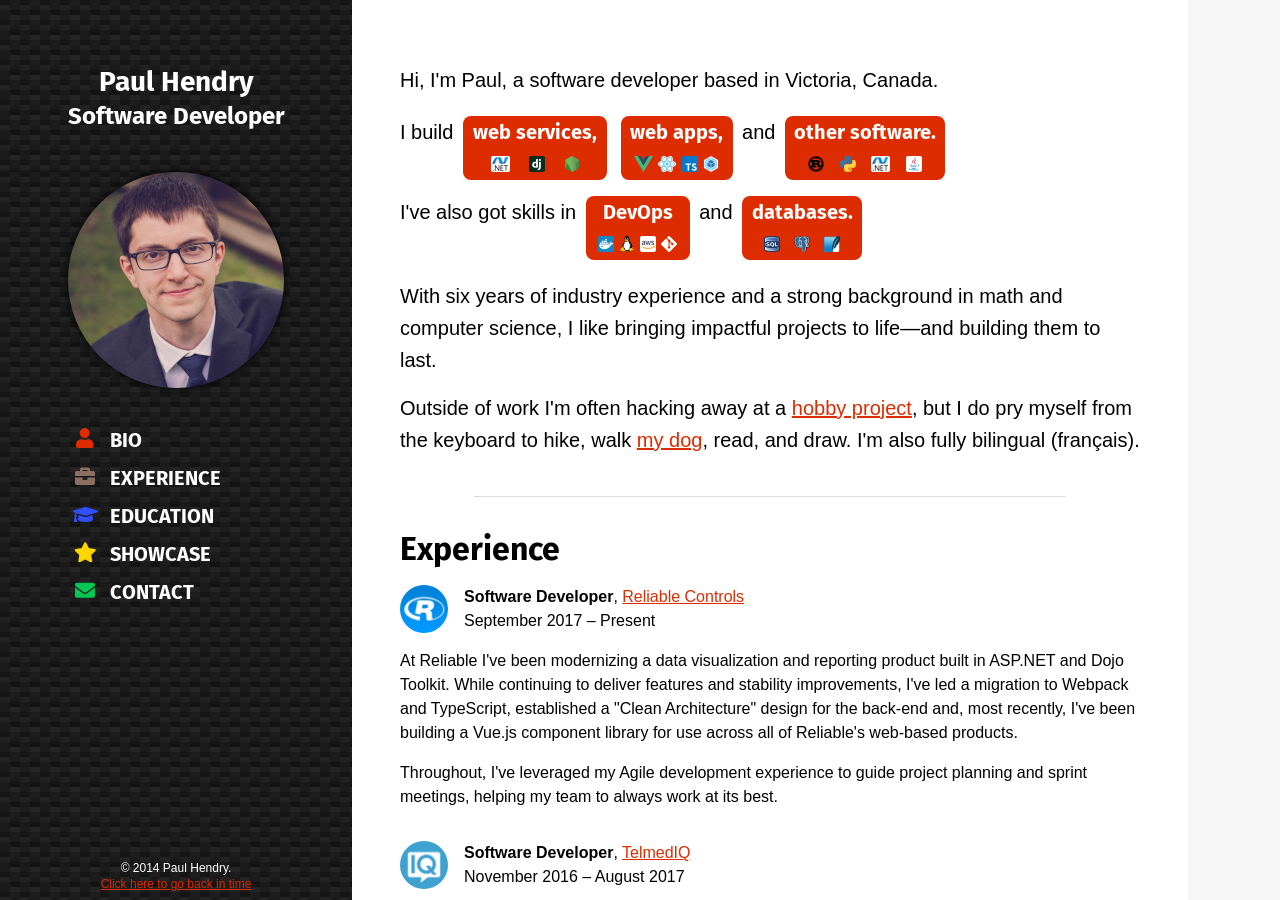
==== index.html @ d0c712b8 "Update surprise message" ====
<!DOCTYPE html>
<html lang="en">
  <head>
    <meta charset="UTF-8">
    <meta name="viewport" content="width=device-width, initial-scale=1">
    <title>Paul Hendry, Software Developer</title>
    <meta name="author" content="Paul Hendry &lt;&#112;&#097;&#117;&#108;&#064;&#112;&#115;&#104;&#101;&#110;&#100;&#114;&#121;&#046;&#099;&#111;&#109;&gt;">
    <meta name="description" content="CV and portfolio for Paul Hendry, Victoria-based software developer">
    <meta name="keywords" content="hendry,portfolio,software,programming">
    <link rel="stylesheet" href="css/style.css">
    <link rel="stylesheet" href="css/retro.css">
    <script>
      function goRetro() {
        document.body.className = "retro";
      }
    </script>
  </head>
  <body class="cv">
    <header class="title">
      <h1 class="title__heading">Paul Hendry</h1>
    </header>
    <aside class="sidebar">
      <img class="sidebar__photo" alt="Headshot photo" src="img/portrait.jpg"/>
      <nav class="sidebar__nav nav">
        <ul>
          <li class="nav__item nav__item_about">
            <a href="#about">Bio</a>
          </li>
          <li class="nav__item nav__item_experience">
            <a href="#experience">Experience</a>
          </li>
          <li class="nav__item nav__item_education">
            <a href="#education">Education</a>
          </li>
          <li class="nav__item nav__item_showcase">
            <a href="#showcase">Showcase</a>
          </li>
          <li class="nav__item nav__item_contact">
            <a href="#contact">Contact</a>
          </li>
        </ul>
      </nav>
    </aside>
    <main class="main">
      <section id="about" class="main__section section_about">
        <p>
          Hi, I'm Paul, a software developer based in Victoria, Canada.
        </p>
        <div class="about__skill-line">
          <span>I build</span>
          <span class="about__skill about__skill_webservices">
            <div>web services,</div>
            <img alt="ASP.NET logo" src="[data-uri]">
            <img alt="Django logo" src="[data-uri]">
            <img alt="Node.js logo" src="[data-uri]">
          </span>
          <span class="about__skill about__skill_webapps">
            <div>web apps,</div>
            <img alt="Vue.js logo" src="[data-uri]">
            <img alt="React.js logo" src="[data-uri]">
            <img alt="TypeScript logo" src="[data-uri]">
            <img alt="Webpack logo" src="[data-uri]">
          </span> and
          <span class="about__skill about__skill_software">
            <div>other software.</div>
            <img alt="Rust logo" src="[data-uri]">
            <img alt="Python logo" src="[data-uri]">
            <img alt="ASP.NET logo" src="[data-uri]">
            <img alt="Java logo" src="[data-uri]">
          </span>
        </div>
        <div class="about-skill-line">
          <span>I've also got skills in</span>
          <span class="about__skill about__skill_devops">
            <div>DevOps</div>
            <img alt="Docker logo" src="[data-uri]">
            <img alt="Tux logo" src="[data-uri]">
            <img alt="AWS logo" src="[data-uri]">
            <img alt="Git logo" src="[data-uri]">
          </span>
          and
          <span class="about__skill about__skill_databases">
            <div>databases.</div>
            <img alt="SQL logo" src="[data-uri]">
            <img alt="Postgres logo" src="[data-uri]">
            <img alt="SQLite logo" src="[data-uri]">
          </span>
        </div>
        <p>
          With six years of industry experience and a strong background in math and computer science, I like bringing impactful projects to life—and building them to last.
        </p>
        <p>
          Outside of work I'm often hacking away at a <a href="#showcase">hobby project</a>, but I do pry myself from the keyboard to hike, walk <a href="img/arlo.jpg">my dog</a>, read, and draw. I'm also fully bilingual (français).
        </p>
      </section>
      <section id="experience" class="main__section">
        <h2>
          Experience
        </h2>
        <ul>
          <li class="employment-item employment-item_reliable">
            <div class="employment-item__title">
              <strong>Software Developer</strong>,
              <a href="https://www.reliablecontrols.com">Reliable Controls</a>
            </div>
            <div class="employment-item__period">September 2017 – Present</div>
            <div class="employment-item__details">
              <p>
                At Reliable I've been modernizing a data visualization and reporting product built
                in ASP.NET and Dojo Toolkit. While continuing to deliver features and stability improvements, I've
                led a migration to Webpack and TypeScript, established a "Clean Architecture" design for the back-end
                and, most recently, I've been building a Vue.js component library for use across all of Reliable's
                web-based products.
              </p>
              <p>
                Throughout, I've leveraged my Agile development experience to guide project planning and sprint
                meetings, helping my team to always work at its best.
              </p>
            </div>
          </li>
          <li class="employment-item employment-item_telmediq">
            <div class="employment-item__title">
              <strong>Software Developer</strong>,
              <a href="https://www.telmediq.com">TelmedIQ</a>
            </div>
            <div class="employment-item__period">November 2016 – August 2017</div>
            <div class="employment-item__details">
              <p>
                I tackled the challenges of building a stable foundation out of the company's fast-moving
                startup roots. In addition to Django and Angular development on the core product, I organized sprint
                retrospectives and helped coach the team on Agile processes, which provided concrete data we were able
                to use to improve.
              </p>
            </div>
          </li>
          <li class="employment-item employment-item_tesera">
            <div class="employment-item__title">
              <strong>Systems Developer</strong>,
              <a href="http://www.tesera.com">Tesera Systems</a>
            </div>
            <div class="employment-item__period">April 2016 – October 2016</div>
            <div class="employment-item__details">
              <p>
                I built skills in front-end web development with React and Redux, and in back-end development
                with Node. As part of a very small distributed team, I also tackled AWS DevOps, UI/UX design, and
                product management as needed. I pushed hard to introduce code reviews and unit test coverage to the
                team's lightweight processes, reducing the rate of defects. The highly-dynamic remote workplace and
                unfamiliar tech stack challenged me to be adaptable and independent, and to focus on strong
                communication.
              </p>
            </div>
          </li>
          <li class="employment-item employment-item_magnet">
            <div class="employment-item__title">
              <strong>Software Developer</strong>,
              <a href="http://www.magnetforensics.com">Magnet Forensics</a>
            </div>
            <div class="employment-item__period">May 2013 – March 2016</div>
            <div class="employment-item__details">
              <p>
                Over my first two years at Magnet, I focused on developing their Internet Evidence Finder software in
                C#, which on top of application development involved UI design, software architecture design, low-level
                filesystem and database knowledge, and very thorough quality assurance. I spearheaded several large
                features and architectural improvements.
              </p>
              <p>
                Later on, I transitioned to a newly-formed "Internal Tools Developer" role, where I
                worked independently on redesigning the core product's licensing system, in addition to collaborating
                with a small team to build test automation tooling.
              </p>
            </div>
          </li>
        </ul>
      </section>
      <section id="education" class="main__section">
        <h2>
          Education
        </h2>
        <ul>
          <li class="employment-item employment-item_uwaterloo">
            <div class="employment-item__title">
              <strong>Bachelor of Mathematics</strong>, Joint Honours Computer
              Science / Combinatorics &amp; Optimization,
              <a href="http://www.uwaterloo.ca">University of Waterloo</a>
            </div>
            <div class="employment-item__period">2009 – 2013</div>
            <div class="employment-item__details">
              <p>
                My studies were focused on computer science, cryptography, pure mathematics, and psychology. I also did
                two four-month research assistantships (one part-time and one full-time) where I implemented
                <a href="http://sec.cs.ucl.ac.uk/ace_csr/seminars_calendar/seminar_details/?tx_ttnews%5Btt_news%5D=1388&cHash=98e7fee2c6df46673401a1b60d5e843a" target="_blank">
                privacy-preserving messaging software</a> and participated in the
                <a href="https://crysp.uwaterloo.ca/" target="_blank">CRYSP</a> research group.
              </p>
            </div>
          </li>
        </ul>
      </section>
      <section id="showcase" class="main__section section_showcase">
        <h2>
          Showcase
        </h2>
        <p>
          I love having a side project on the go; sometimes it's for learning,
          sometimes it's for a challenge, and sometimes it's just for
          expression. Here's what I've been up to:
        </p>
        <ul class="showcase__projects">
          <li class="project">
            <img class="project__thumbnail" src="img/projects/medicalunitconverter.png"/>
            <h3 class="project__title">
              Medical Unit Converter
            </h3>
            <div class="project__description">
              A web+mobile tool for doctors, nurses, and students to convert
              lab results and common medical units. Built with PhoneGap,
              Vue.js and Framework7.
            </div>
            <ul class="project__links">
              <li>
                <a href="https://play.google.com/store/apps/details?id=com.indeliblesoftware.muc" target="_blank">
                  Android App
                </a>
              </li>
            </ul>
          </li>
          <li class="project">
            <img class="project__thumbnail" src="img/projects/tools.png"/>
            <h3 class="project__title">
              ijj.li Tools
            </h3>
            <div class="project__description">
              An assortment of handy utilities. Built with Nuxt.js and Vuetify.
            </div>
            <ul class="project__links">
              <li>
                <a href="https://tools.ijj.li" target="_blank">
                  View
                </a>
              </li>
              <li>
                <a href="https://github.com/pshendry/tools.ijj.li" target="_blank">
                  GitHub
                </a>
              </li>
            </ul>
          </li>
          <li class="project">
            <img class="project__thumbnail" src="img/projects/cv.png"/>
            <h3 class="project__title">
              cv.ijj.li
            </h3>
            <div class="project__description">
              This CV is hand-crafted artisanal HTML/CSS, 99.9% JavaScript-free and made with
              careful consideration of responsiveness and scaling.
            </div>
            <ul class="project__links">
              <li>
                <a href="https://github.com/pshendry/cv.ijj.li" target="_blank">
                  GitHub
                </a>
              </li>
            </ul>
          </li>
          <li class="project">
            <img class="project__thumbnail" src="img/projects/peasants_vs_sires.png"/>
            <h3 class="project__title">
              Peasants vs Sires
            </h3>
            <div class="project__description">
              A simple two-player tug-of-war game written in JavaScript.
            </div>
            <ul class="project__links">
              <li>
                <a href="http://pshendry.github.io/peasants-vs-sires/" target="_blank">
                  Play
                </a>
              </li>
              <li>
                <a href="http://github.com/pshendry/peasants-vs-sires" target="_blank">
                  GitHub
                </a>
              </li>
            </ul>
          </li>
          <li class="project">
            <img class="project__thumbnail" src="img/projects/dev_quest.png"/>
            <h3 class="project__title">
              DevQuest
            </h3>
            <div class="project__description">
              Artwork and coding for a hackathon game at Magnet Forensics in January 2015.
            </div>
            <ul class="project__links">
              <li>
                <a href="http://pshendry.github.io/DevQuest/" target="_blank">
                  Play
                </a>
              </li>
              <li>
                <a href="http://github.com/pshendry/DevQuest" target="_blank">
                  GitHub
                </a>
              </li>
            </ul>
          </li>
          <li class="project">
            <img class="project__thumbnail" src="img/projects/nurep.png"/>
            <h3 class="project__title">
              nurep
            </h3>
            <div class="project__description">
              A basic replay viewer for planets.nu games.
            </div>
            <ul class="project__links">
              <li>
                <a href="http://github.com/pshendry/nurep" target="_blank">
                  GitHub
                </a>
              </li>
            </ul>
          </li>
        </ul>
      </section>
      <section id="contact" class="main__section">
        <h2>
          Contact
        </h2>
        <p>
          Let's get in touch! I'm available by email
          (<a href="mailto:&#112;&#097;&#117;&#108;&#064;&#112;&#115;&#104;&#101;&#110;&#100;&#114;&#121;&#046;&#099;&#111;&#109;">&#112;&#097;&#117;&#108;&#064;&#112;&#115;&#104;&#101;&#110;&#100;&#114;&#121;&#046;&#099;&#111;&#109;</a>) and
            <a href="https://www.linkedin.com/in/pshendry" target="_blank">LinkedIn</a>.
        </p>
      </section>
    </main>
    <footer class="footer">
      © 2014 Paul Hendry.
      <a class="footer__surprise" href="#" onclick="goRetro()">
        Click here to go back in time
      </a>
    </footer>
  </body>
</html>
---- css/style.css ----
/**
 * Guidelines to adhere to in this CSS:
 *   * Use rems for all length units
 *   * Align elements on an 8pt grid (https://spec.fm/specifics/8-pt-grid)
 *   * Use BEM convention for classes/selectors (http://getbem.com/introduction/)
 */

/* Reset */
html, body, div, span, applet, object, iframe,
h1, h2, h3, h4, h5, h6, p, blockquote, pre,
a, abbr, acronym, address, big, cite, code,
del, dfn, em, img, ins, kbd, q, s, samp,
small, strike, strong, sub, sup, tt, var,
b, u, i, center,
dl, dt, dd, ol, ul, li,
fieldset, form, label, legend,
table, caption, tbody, tfoot, thead, tr, th, td,
article, aside, canvas, details, embed,
figure, figcaption, footer, header, hgroup,
menu, nav, output, ruby, section, summary,
time, mark, audio, video {
  margin: 0;
  padding: 0;
  border: 0;
  font-size: 100%;
  font: inherit;
  vertical-align: baseline;
}
article, aside, details, figcaption, figure,
footer, header, hgroup, menu, nav, section {
  display: block;
}
body {
  line-height: 1;
}
ol, ul {
  list-style: none;
}
blockquote, q {
  quotes: none;
}
blockquote:before, blockquote:after,
q:before, q:after {
  content: '';
  content: none;
}
table {
  border-collapse: collapse;
  border-spacing: 0;
}
html {
  box-sizing: border-box;
}
*, *:before, *:after {
  box-sizing: inherit;
}

/* Fonts and icons */
@font-face {
  font-family: "Fira Sans";
  font-style: normal;
  font-weight: 700;
  src: local("Fira Sans Bold"), local("FiraSans-Bold"), url("../fonts/FiraSansBold.woff2") format("woff2");
  unicode-range: U+0000-00FF, U+0131, U+0152-0153, U+02BB-02BC, U+02C6, U+02DA, U+02DC, U+2000-206F, U+2074, U+20AC, U+2122, U+2191, U+2193, U+2212, U+2215, U+FEFF, U+FFFD;
}
@font-face {
  font-family: "Icons";
  src: url('../fonts/Icons.woff2?bow09o') format("woff2");
  font-weight: normal;
  font-style: normal;
}

/* Define new default styles for elements */
body {
  height: 100vh;
  font-size: 1rem;
  line-height: 1.5rem;
}
em {
  font-style: italic;
}
p {
  margin: 1rem 0;
}
strong {
  font-weight: bold;
}
.cv {
  font-family: Helvetica, Arial, sans-serif;
}
.cv a {
  color: #dd2c00;
}
.cv h1,
.cv h2,
.cv h3 {
  font-family: "Fira Sans", sans-serif;
  margin: 2rem 0 1.5rem 0;
}
.cv h2 {
  font-size: 2rem;
}

html {
  height: 100%;
}
body {
  min-height: 100%;
}
/* Page layout */
.cv {
  min-width: 22rem;
  display: grid;
  grid: "title nav" 4rem
        "main main" 1fr
        "footer footer" auto
        / max-content minmax(0, 1fr);
  background-color: #f6f6f6;
}
.cv .title {
  grid-area: title;
}
.cv .sidebar__nav {
  grid-area: nav;
}
.cv .main {
  grid-area: main;
}
.cv .footer {
  grid-area: footer;
}
@media screen and (min-width: 54rem) {
  .cv {
    grid: "title main" auto
          "nav main" 1fr
          "footer main" auto
          / 18rem 1fr;
  }
}
@media screen and (min-width: 74rem) {
  .cv {
    grid-template-columns: 22rem 1fr;
  }
}

/* Sidebar */
.cv .title,
.cv .sidebar,
.cv .footer {
  color: #fff;
  /* background-color: #455a64; */
  /* Pattern by Atle Mo and Sébastien Grosjean
   * https://leaverou.github.io/css3patterns/#carbon */
  background: linear-gradient(27deg, #151515 5px, transparent 5px) 0 5px,
              linear-gradient(207deg, #151515 5px, transparent 5px) 10px 0px,
              linear-gradient(27deg, #222 5px, transparent 5px) 0px 10px,
              linear-gradient(207deg, #222 5px, transparent 5px) 10px 5px,
              linear-gradient(90deg, #1b1b1b 10px, transparent 10px),
              linear-gradient(#1d1d1d 25%, #1a1a1a 25%, #1a1a1a 50%, transparent 50%, transparent 75%, #242424 75%, #242424);
              background-color: #131313;
              background-size: 20px 20px;
}
.cv .title,
.cv .sidebar {
  font-family: "Fira Sans", sans-serif;
}
.cv .title .title__heading {
  margin: 0 0 0 4rem;
  padding: .75rem .5rem;
  font-size: 1.25rem;
  line-height: 1.5rem;
  text-align: center;
}
.cv .title .title__heading::after {
  display: block;
  content: "Software Developer";
  font-size: .75rem;
  line-height: 1rem;
}
.cv .sidebar {
  width: 100%;
}
.cv .sidebar .sidebar__photo {
  position: absolute;
  top: .5rem;
  left: .5rem;
  display: block;
  width: 3rem;
  height: 3rem;
  object-fit: cover;
  object-position: 25% center;
  border-radius: 50%;
}
.cv .sidebar .sidebar__nav,
.cv .sidebar .sidebar__nav ul {
  height: 100%;
}
.cv .sidebar__nav .nav__item a {
  color: #fff;
}
.cv .sidebar__nav .nav__item a:hover {
  background-color: rgba(255, 255, 255, .25);
}
.cv .nav ul {
  display: flex;
  align-items: center;
}
.cv .nav .nav__item {
  width: 20%;
}
.cv .nav .nav__item a {
  display: block;
  height: 100%;
  padding-left: calc(50% - .5rem);
  line-height: 4rem;
  text-align: center;
  text-decoration: none;
  text-transform: uppercase;
  transition: background-color .1s;
  color: transparent;
}
.cv .nav .nav__item a::before {
  font-family: "Icons";
  text-align: center;
}
.cv .nav .nav__item_about a::before {
  content: "\e904";
  color: #dd2c00;
}
.cv .nav .nav__item_education a::before {
  content: "\e902";
  color: #304ffe;
}
.cv .nav .nav__item_experience a::before {
  content: "\e900";
  color: #8d6e63;
}
.cv .nav .nav__item_showcase a::before {
  content: "\e903";
  color: #ffd600;
}
.cv .nav .nav__item_contact a::before {
  content: "\e901";
  color: #00c853;
}
.cv .footer {
  font-size: .75rem;
  line-height: 1rem;
  text-align: center;
  padding: .5rem 0;
}
@media screen and (min-width: 40rem) {
  .cv .nav .nav__item {
    width: 22%;
  }
  .cv .nav .nav__item_about {
    width: 12%;
  }
  .cv .nav .nav__item a {
    color: #fff;
    line-height: 1.5rem;
    padding-left: 0;
  }
  .cv .nav .nav__item a::before {
    display: block;
  }
}
@media screen and (min-width: 54rem) {
  .cv .title .title__heading {
    margin: 0;
    padding: 4rem 0 2.5rem;
    font-size: 1.75rem;
    line-height: 2.25rem;
  }
  .cv .title .title__heading::after {
    font-size: 1.5rem;
    line-height: 2rem;
  }
  .cv .sidebar {
    padding: 0 2.25rem;
  }
  .cv .sidebar .sidebar__photo {
    position: static;
    margin: auto;
    width: 13.5rem;
    height: 13.5rem;
    box-shadow: 0 0 .5rem #000;
  }
  .cv .sidebar .sidebar__nav {
    padding: 2rem 0 .5rem 0;
  }
  .cv .sidebar .sidebar__nav,
  .cv .sidebar .sidebar__nav ul {
    height: unset;
  }
  .cv .nav ul {
    flex-direction: column;
  }
  .cv .nav .nav__item {
    width: 100%;
    max-width: 13.5rem;
  }
  .cv .nav .nav__item a {
    font-size: 1.25rem;
    line-height: 2.25rem;
    text-align: left;
  }
  .cv .nav .nav__item a::before {
    display: inline-block;
    font-family: "Icons";
    width: 2.625rem;
    text-align: center;
    padding-right: .5rem;
  }
  .cv .footer .footer__surprise {
    display: block;
  }
}

/* Main content */
.cv .main {
  overflow-y: auto;
}
.cv .main .main__section {
  max-width: calc(52rem + 4px);
  padding: 1.5rem 3rem 0 3rem;
  background-color: #fff;
}
.cv .main .main__section::after {
  content: "";
  display: block;
  width: 80%;
  margin: auto;
  padding-top: 1.5rem;
  border-bottom: 1px solid #ddd;
}
.cv .main .main__section:first-child {
  padding-top: 3rem;
}
.cv .main .main__section > h2 {
  margin-top: 1rem;
}

/* About section */
.cv .section_about {
  font-size: 1.25rem;
  line-height: 2rem;
}
.cv .section_about .about__skill-line {
  margin: 0.5rem 0;
}
.cv .section_about .about__skill {
  display: inline-flex;
  position: relative;
  flex-wrap: wrap;
  justify-content: space-between; /* Fallback for Edge */
  justify-content: space-evenly;
  color: #fff;
  background-color: #dd2c00;
  border-radius: .5rem;
  margin: .25rem;
  padding: 0 .5rem .5rem .5rem;
  font-family: "Fira Sans", sans-serif;
}
.cv .section_about .about__skill * {
  transition: opacity .2s ease;
}
.cv .section_about .about__skill:hover * {
  opacity: 0;
}
.cv .section_about .about__skill::after {
  position: absolute;
  content: "";
  padding: .5rem;
  font-size: 1rem;
  line-height: 1.25rem;
  text-align: center;
  top: 50%;
  transform: translateY(-50%);
  opacity: 0;
  transition: opacity .2s ease;
}
.cv .section_about .about__skill:hover::after {
  opacity: 1;
}
.cv .section_about .about__skill > div {
  flex: 0 0 100%;
  font-size: 1.25rem;
  margin-bottom: .5rem;
  text-align: center;
}
.cv .section_about .about__skill > img {
  flex: none;
  background-repeat: no-repeat;
  background-size: contain;
  height: 1rem;
}
.cv .section_about .about__skill_webservices {
  width: 9rem;
}
.cv .section_about .about__skill_webservices:hover::after {
  content: ".NET, Django, Node.js";
}
.cv .section_about .about__skill_webapps {
  width: 7rem;
}
.cv .section_about .about__skill_webapps:hover::after {
  content: "Vue, React, TypeScript, Webpack";
}
.cv .section_about .about__skill_software {
  width: 10rem;
}
.cv .section_about .about__skill_software:hover::after {
  content: "Rust, Python, .NET, Java";
}
.cv .section_about .about__skill_devops {
  width: 6.5rem;
}
.cv .section_about .about__skill_devops:hover::after {
  content: "Docker, Linux, AWS, Git";
}
.cv .section_about .about__skill_databases {
  width: 7.5rem;
}
.cv .section_about .about__skill_databases:hover::after {
  content: "SQL, Postgres, SQLite";
}

/* Experience/Education sections */
.cv .employment-item {
  display: grid;
  grid: "logo title" auto
        "logo period" auto
        "details details" auto
        / auto 1fr;
}
.cv .employment-item:not(:first-child) {
  margin-top: 1rem;
}
.cv .employment-item::before {
  grid-area: logo;
  display: inline-block;
  content: "";
  background-size: 3rem 3rem;
  border-radius: 50%;
  width: 3rem;
  height: 3rem;
  margin-right: 1rem;
}
.cv .employment-item_reliable::before {
  background-image: url("../img/companies/reliable_controls.png");
}
.cv .employment-item_telmediq::before {
  background-image: url("../img/companies/telmediq.png");
}
.cv .employment-item_tesera::before {
  background-image: url("../img/companies/tesera_systems.png");
}
.cv .employment-item_magnet::before {
  background-image: url("../img/companies/magnet_forensics.png");
}
.cv .employment-item_uwaterloo::before {
  background-image: url("../img/companies/university_of_waterloo.png");
}
.cv .employment-item__title {
  grid-area: title
}
.cv .employment-item__period {
  grid-area: period
}
.cv .employment-item__details {
  grid-area: details
}

/* Showcase section */
.cv .showcase__projects {
  display: grid;
  grid-template-columns: repeat(auto-fit, minmax(18rem, 1fr));
  grid-gap: 1rem;
  justify-items: center;
}
.cv .project {
  display: flex;
  flex-direction: column;
  max-width: calc(22.5rem + 2px);
  border: 1px solid #ddd;
  border-radius: .25rem;
  box-shadow: 0 0 .25rem #ddd;
}
.cv .project > * {
  margin: 1rem;
}
.cv .project .project__thumbnail {
  width: 100%;
  height: auto;
  border-bottom: 1px solid #ddd;
  border-top-left-radius: calc(.25rem - 1px);
  border-top-right-radius: calc(.25rem - 1px);
  margin: 0 0 .1875rem 0;
}
.cv .project .project__title {
  font-family: "Fira Sans", sans-serif;
  font-size: 1.25rem;
  line-height: 1.5rem;
}
.cv .project .project__description {
  flex-grow: 1;
}
.cv .project .project__links li {
  display: inline-block;
}
.cv .project .project__links li:not(:last-child) {
  margin-right: .5rem;
}
.cv .project .project__links a {
  display: block;
  padding: .5rem 1rem;
  font-family: "Fira Sans", sans-serif;
  background-color: #dd2c00;
  color: #fff;
  border-radius: .5rem;
  text-decoration: none;
  transition: background-color .1s;
}
.cv .project .project__links a:hover {
  background-color: #ff6434;
}
---- css/retro.css ----
/* Re-establish some default styles we'd normally be happy to be rid of */
.retro caption {
  font-weight: bold;
}
.retro h1,
.retro h2,
.retro h3,
.retro h4,
.retro h5,
.retro h6 {
  font-weight: bold;
}
.retro h1 {
  font-size: 2rem;
  line-height: 3rem;
  margin: 2rem 0 .5rem 0;
}
.retro h2 {
  font-size: 1.5rem;
  line-height: 2rem;
  margin: 1.5rem 0 .5rem 0;
}
.retro h3 {
  font-size: 1.25rem;
  margin: 1rem 0;
}
.retro p {
  margin: 1rem 0;
}

/* Page layout */
.retro {
  min-width: 48rem; /* The floating elements start looking terrible below this width */
  max-width: 58rem;
}
.retro .title {
  margin: 2rem;
}
.retro .title .title__heading::after {
  content: ", Software Developer";
}
.retro .sidebar {
  float: right;
}
.retro main {
  margin: 2rem;
}
.retro .footer {
  font-size: 0.75rem;
  margin-top: 3rem;
  text-align: center;
  width: 100%;
}
.retro .footer .footer__surprise {
  display: none;
}

/* Navigation */
.retro .sidebar {
  border: 1px solid #000;
  margin: 0 2rem 2rem 2rem;
  min-width: 10rem;
}
.retro .sidebar::before {
  content: "Navigation";
  display: block;
  font-weight: bold;
}
.retro .sidebar .sidebar__photo {
  display: none;
}
.retro .sidebar::before,
.retro .nav .nav__item {
  text-align: center;
  line-height: 2rem;
}
.retro .sidebar::before,
.retro .nav .nav__item:not(:last-child) {
  border-bottom: 1px solid #000;
}

/* About section */
.retro .section_about .about__skill {
  font-weight: bold;
  text-decoration: underline;
}
.retro .section_about .about__skill > div {
  display: inline;
}
.retro .section_about .about__skill > img {
  display: none;
}

/* Experience section */
.retro .employment-item {
  margin-top: 1.5rem;
}

/* Showcase section */

.retro .section_showcase .showcase__projects {
  display: flex;
  flex-wrap: wrap;
  justify-content: center;
}

.retro .showcase__projects .project {
  align-items: center;
  border: 1px solid #000;
  display: flex;
  flex-direction: column;
  margin: 1rem;
  padding: 1rem;
  width: calc(24.5rem + 2px);
}

.retro .project > .project__thumbnail {
  border: 1px solid #000;
}

.retro .project > .project__title {
  margin-bottom: .5rem;
}

.retro .project > .project__links {
  margin-top: .5rem;
}

.retro .project > .project__links > li {
  display: inline-block;
  margin-right: 1rem;
}
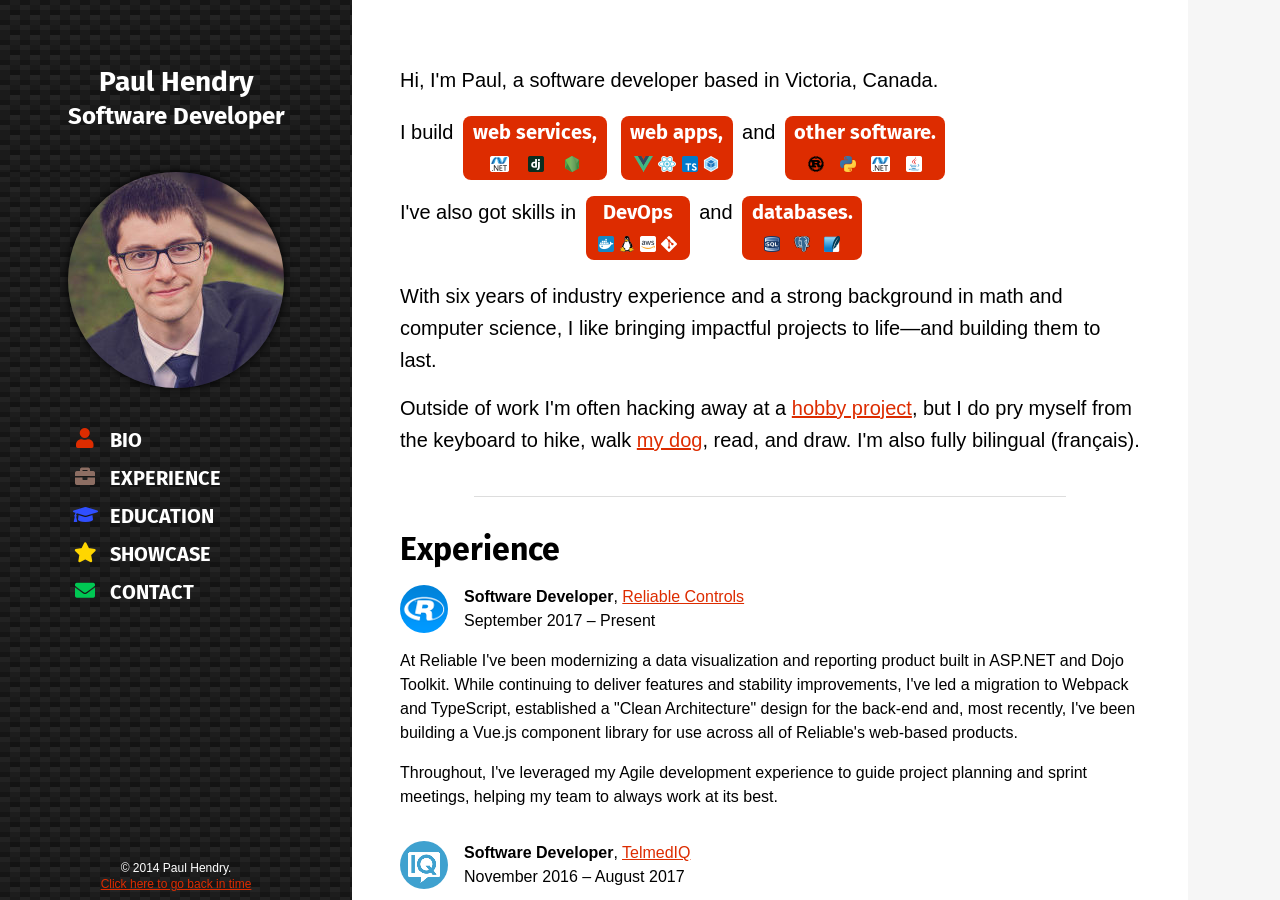
==== commit aa9df970: "Link retro.css via preload to improve first load times" ====
--- a/index.html
+++ b/index.html
@@ -8,7 +8,7 @@
     <meta name="description" content="CV and portfolio for Paul Hendry, Victoria-based software developer">
     <meta name="keywords" content="hendry,portfolio,software,programming">
     <link rel="stylesheet" href="css/style.css">
-    <link rel="stylesheet" href="css/retro.css">
+    <link rel="preload" as="style" href="css/retro.css">
     <script>
       function goRetro() {
         document.body.className = "retro";
@@ -50,40 +50,40 @@
           <span>I build</span>
           <span class="about__skill about__skill_webservices">
             <div>web services,</div>
-            <img alt="ASP.NET logo" src="[data-uri]">
-            <img alt="Django logo" src="[data-uri]">
-            <img alt="Node.js logo" src="[data-uri]">
+            <img alt="ASP.NET logo" src="img/skills/DotNet.png">
+            <img alt="Django logo" src="img/skills/Django.png">
+            <img alt="Node.js logo" src="img/skills/Node.png">
           </span>
           <span class="about__skill about__skill_webapps">
             <div>web apps,</div>
-            <img alt="Vue.js logo" src="[data-uri]">
-            <img alt="React.js logo" src="[data-uri]">
-            <img alt="TypeScript logo" src="[data-uri]">
-            <img alt="Webpack logo" src="[data-uri]">
+            <img alt="Vue.js logo" src="img/skills/Vue.png">
+            <img alt="React.js logo" src="img/skills/React.png">
+            <img alt="TypeScript logo" src="img/skills/TypeScript.png">
+            <img alt="Webpack logo" src="img/skills/Webpack.png">
           </span> and
           <span class="about__skill about__skill_software">
             <div>other software.</div>
-            <img alt="Rust logo" src="[data-uri]">
-            <img alt="Python logo" src="[data-uri]">
-            <img alt="ASP.NET logo" src="[data-uri]">
-            <img alt="Java logo" src="[data-uri]">
+            <img alt="Rust logo" src="img/skills/Rust.png">
+            <img alt="Python logo" src="img/skills/Python.png">
+            <img alt="ASP.NET logo" src="img/skills/DotNet.png">
+            <img alt="Java logo" src="img/skills/Java.png">
           </span>
         </div>
         <div class="about-skill-line">
           <span>I've also got skills in</span>
           <span class="about__skill about__skill_devops">
             <div>DevOps</div>
-            <img alt="Docker logo" src="[data-uri]">
-            <img alt="Tux logo" src="[data-uri]">
-            <img alt="AWS logo" src="[data-uri]">
-            <img alt="Git logo" src="[data-uri]">
+            <img alt="Docker logo" src="img/skills/Docker.png">
+            <img alt="Tux logo" src="img/skills/Linux.png">
+            <img alt="AWS logo" src="img/skills/AWS.png">
+            <img alt="Git logo" src="img/skills/Git_inverted.png">
           </span>
           and
           <span class="about__skill about__skill_databases">
             <div>databases.</div>
-            <img alt="SQL logo" src="[data-uri]">
-            <img alt="Postgres logo" src="[data-uri]">
-            <img alt="SQLite logo" src="[data-uri]">
+            <img alt="SQL logo" src="img/skills/SQL.png">
+            <img alt="Postgres logo" src="img/skills/Postgres.png">
+            <img alt="SQLite logo" src="img/skills/SQLite.png">
           </span>
         </div>
         <p>
@@ -207,7 +207,7 @@
         </p>
         <ul class="showcase__projects">
           <li class="project">
-            <img class="project__thumbnail" src="img/projects/medicalunitconverter.png"/>
+            <img class="project__thumbnail" alt="Screenshot of &quot;Medical Unit Converter&quot;" src="img/projects/medicalunitconverter.png"/>
             <h3 class="project__title">
               Medical Unit Converter
             </h3>
@@ -225,7 +225,7 @@
             </ul>
           </li>
           <li class="project">
-            <img class="project__thumbnail" src="img/projects/tools.png"/>
+            <img class="project__thumbnail" alt="Screenshot of &quot;ijj.li Tools&quot;" src="img/projects/tools.png"/>
             <h3 class="project__title">
               ijj.li Tools
             </h3>
@@ -246,7 +246,7 @@
             </ul>
           </li>
           <li class="project">
-            <img class="project__thumbnail" src="img/projects/cv.png"/>
+            <img class="project__thumbnail" alt="Screenshot of this CV website" src="img/projects/cv.png"/>
             <h3 class="project__title">
               cv.ijj.li
             </h3>
@@ -263,7 +263,7 @@
             </ul>
           </li>
           <li class="project">
-            <img class="project__thumbnail" src="img/projects/peasants_vs_sires.png"/>
+            <img class="project__thumbnail" alt="Screenshot of &quot;Peasants vs Sires&quot;" src="img/projects/peasants_vs_sires.png"/>
             <h3 class="project__title">
               Peasants vs Sires
             </h3>
@@ -284,7 +284,7 @@
             </ul>
           </li>
           <li class="project">
-            <img class="project__thumbnail" src="img/projects/dev_quest.png"/>
+            <img class="project__thumbnail" alt="Screenshot of &quot;DevQuest&quot;" src="img/projects/dev_quest.png"/>
             <h3 class="project__title">
               DevQuest
             </h3>
@@ -305,7 +305,7 @@
             </ul>
           </li>
           <li class="project">
-            <img class="project__thumbnail" src="img/projects/nurep.png"/>
+            <img class="project__thumbnail" alt="Screenshot of &quot;nurep&quot;" src="img/projects/nurep.png"/>
             <h3 class="project__title">
               nurep
             </h3>
--- a/css/style.css
+++ b/css/style.css
@@ -60,17 +60,31 @@
   font-family: "Fira Sans";
   font-style: normal;
   font-weight: 700;
+  font-display: swap;
   src: local("Fira Sans Bold"), local("FiraSans-Bold"), url("../fonts/FiraSansBold.woff2") format("woff2");
   unicode-range: U+0000-00FF, U+0131, U+0152-0153, U+02BB-02BC, U+02C6, U+02DA, U+02DC, U+2000-206F, U+2074, U+20AC, U+2122, U+2191, U+2193, U+2212, U+2215, U+FEFF, U+FFFD;
 }
 @font-face {
   font-family: "Icons";
-  src: url('../fonts/Icons.woff2?bow09o') format("woff2");
+  font-style: normal;
   font-weight: normal;
-  font-style: normal;
+  font-display: block;
+  src: url('../fonts/Icons.woff2') format("woff2");
 }
 
 /* Define new default styles for elements */
+html {
+  height: 100%;
+}
+body {
+  min-height: 100%;
+}
+/* Workaround for Firefox behaviour of displaying <img> alt text while the image is loading
+ * See https://bugzilla.mozilla.org/show_bug.cgi?id=1472637
+ */
+img:-moz-loading {
+  visibility: hidden;
+}
 body {
   height: 100vh;
   font-size: 1rem;
@@ -101,12 +115,6 @@
   font-size: 2rem;
 }
 
-html {
-  height: 100%;
-}
-body {
-  min-height: 100%;
-}
 /* Page layout */
 .cv {
   min-width: 22rem;
@@ -323,7 +331,7 @@
 }
 .cv .main .main__section {
   max-width: calc(52rem + 4px);
-  padding: 1.5rem 3rem 0 3rem;
+  padding: 1.5rem 1.5rem 0 1.5rem;
   background-color: #fff;
 }
 .cv .main .main__section::after {
@@ -339,6 +347,12 @@
 }
 .cv .main .main__section > h2 {
   margin-top: 1rem;
+}
+@media screen and (min-width: 40rem) {
+  .cv .main .main__section {
+    padding-left: 3rem;
+    padding-right: 3rem;
+  }
 }
 
 /* About section */
@@ -393,6 +407,7 @@
   flex: none;
   background-repeat: no-repeat;
   background-size: contain;
+  min-width: 1rem;
   height: 1rem;
 }
 .cv .section_about .about__skill_webservices {
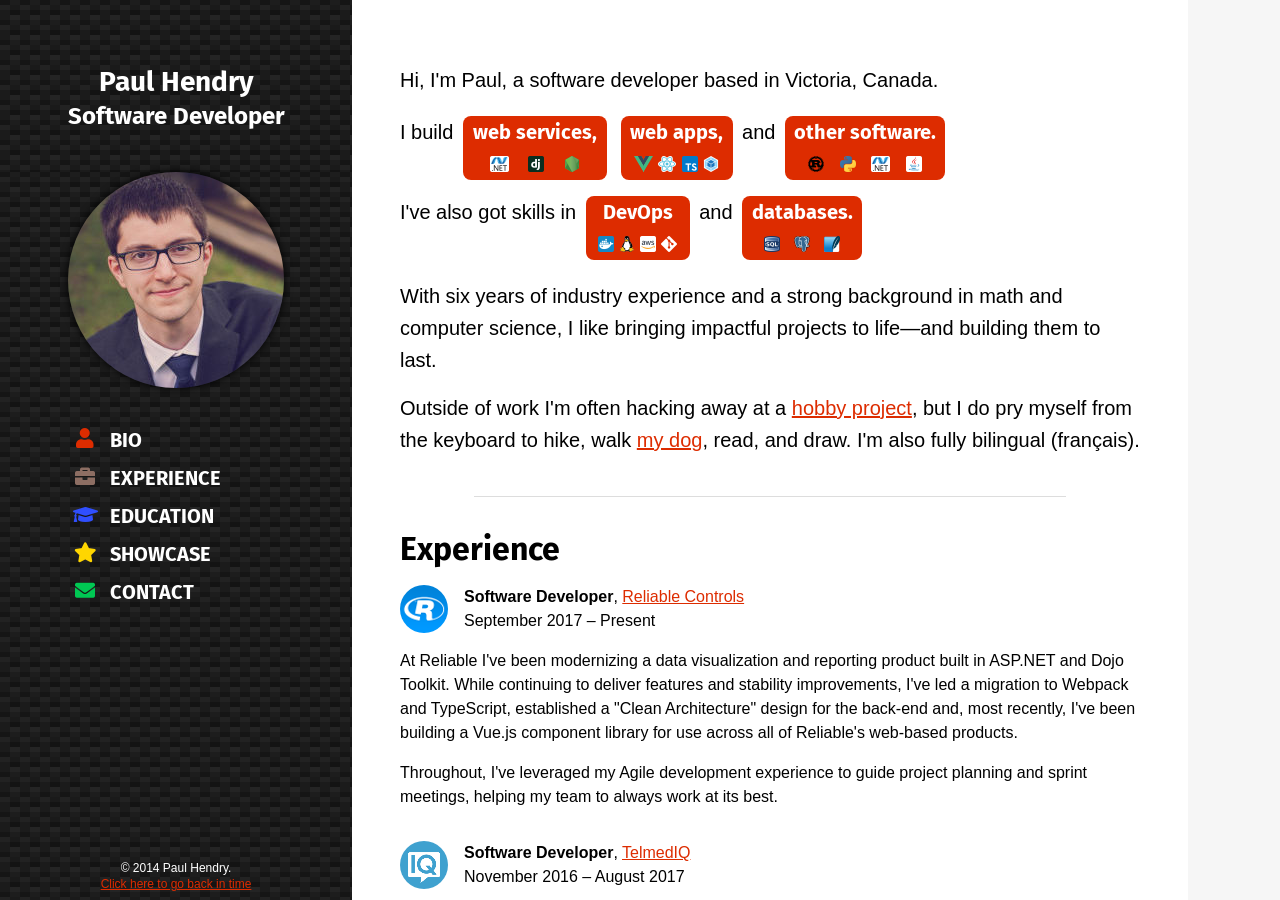
==== commit b493d680: "Add rel=noopener attrs to all external links" ====
--- a/index.html
+++ b/index.html
@@ -8,7 +8,8 @@
     <meta name="description" content="CV and portfolio for Paul Hendry, Victoria-based software developer">
     <meta name="keywords" content="hendry,portfolio,software,programming">
     <link rel="stylesheet" href="css/style.css">
-    <link rel="preload" as="style" href="css/retro.css">
+    <!-- It would be nice to use rel="preload" here, but Firefox does not currently support it -->
+    <link rel="stylesheet" href="css/retro.css">
     <script>
       function goRetro() {
         document.body.className = "retro";
@@ -188,9 +189,11 @@
               <p>
                 My studies were focused on computer science, cryptography, pure mathematics, and psychology. I also did
                 two four-month research assistantships (one part-time and one full-time) where I implemented
-                <a href="http://sec.cs.ucl.ac.uk/ace_csr/seminars_calendar/seminar_details/?tx_ttnews%5Btt_news%5D=1388&cHash=98e7fee2c6df46673401a1b60d5e843a" target="_blank">
+                <a href="http://sec.cs.ucl.ac.uk/ace_csr/seminars_calendar/seminar_details/?tx_ttnews%5Btt_news%5D=1388&cHash=98e7fee2c6df46673401a1b60d5e843a"
+                   target="_blank"
+                   rel="noopener">
                 privacy-preserving messaging software</a> and participated in the
-                <a href="https://crysp.uwaterloo.ca/" target="_blank">CRYSP</a> research group.
+                <a href="https://crysp.uwaterloo.ca/" target="_blank" rel="noopener">CRYSP</a> research group.
               </p>
             </div>
           </li>
@@ -218,7 +221,7 @@
             </div>
             <ul class="project__links">
               <li>
-                <a href="https://play.google.com/store/apps/details?id=com.indeliblesoftware.muc" target="_blank">
+                <a href="https://play.google.com/store/apps/details?id=com.indeliblesoftware.muc" target="_blank" rel="noopener">
                   Android App
                 </a>
               </li>
@@ -234,12 +237,12 @@
             </div>
             <ul class="project__links">
               <li>
-                <a href="https://tools.ijj.li" target="_blank">
+                <a href="https://tools.ijj.li" target="_blank" rel="noopener">
                   View
                 </a>
               </li>
               <li>
-                <a href="https://github.com/pshendry/tools.ijj.li" target="_blank">
+                <a href="https://github.com/pshendry/tools.ijj.li" target="_blank" rel="noopener">
                   GitHub
                 </a>
               </li>
@@ -256,7 +259,7 @@
             </div>
             <ul class="project__links">
               <li>
-                <a href="https://github.com/pshendry/cv.ijj.li" target="_blank">
+                <a href="https://github.com/pshendry/cv.ijj.li" target="_blank" rel="noopener">
                   GitHub
                 </a>
               </li>
@@ -272,12 +275,12 @@
             </div>
             <ul class="project__links">
               <li>
-                <a href="http://pshendry.github.io/peasants-vs-sires/" target="_blank">
+                <a href="http://pshendry.github.io/peasants-vs-sires/" target="_blank" rel="noopener">
                   Play
                 </a>
               </li>
               <li>
-                <a href="http://github.com/pshendry/peasants-vs-sires" target="_blank">
+                <a href="http://github.com/pshendry/peasants-vs-sires" target="_blank" rel="noopener">
                   GitHub
                 </a>
               </li>
@@ -293,12 +296,12 @@
             </div>
             <ul class="project__links">
               <li>
-                <a href="http://pshendry.github.io/DevQuest/" target="_blank">
+                <a href="http://pshendry.github.io/DevQuest/" target="_blank" rel="noopener">
                   Play
                 </a>
               </li>
               <li>
-                <a href="http://github.com/pshendry/DevQuest" target="_blank">
+                <a href="http://github.com/pshendry/DevQuest" target="_blank" rel="noopener">
                   GitHub
                 </a>
               </li>
@@ -314,7 +317,7 @@
             </div>
             <ul class="project__links">
               <li>
-                <a href="http://github.com/pshendry/nurep" target="_blank">
+                <a href="http://github.com/pshendry/nurep" target="_blank" rel="noopener">
                   GitHub
                 </a>
               </li>
@@ -329,7 +332,7 @@
         <p>
           Let's get in touch! I'm available by email
           (<a href="mailto:&#112;&#097;&#117;&#108;&#064;&#112;&#115;&#104;&#101;&#110;&#100;&#114;&#121;&#046;&#099;&#111;&#109;">&#112;&#097;&#117;&#108;&#064;&#112;&#115;&#104;&#101;&#110;&#100;&#114;&#121;&#046;&#099;&#111;&#109;</a>) and
-            <a href="https://www.linkedin.com/in/pshendry" target="_blank">LinkedIn</a>.
+            <a href="https://www.linkedin.com/in/pshendry" target="_blank" rel="noopener">LinkedIn</a>.
         </p>
       </section>
     </main>
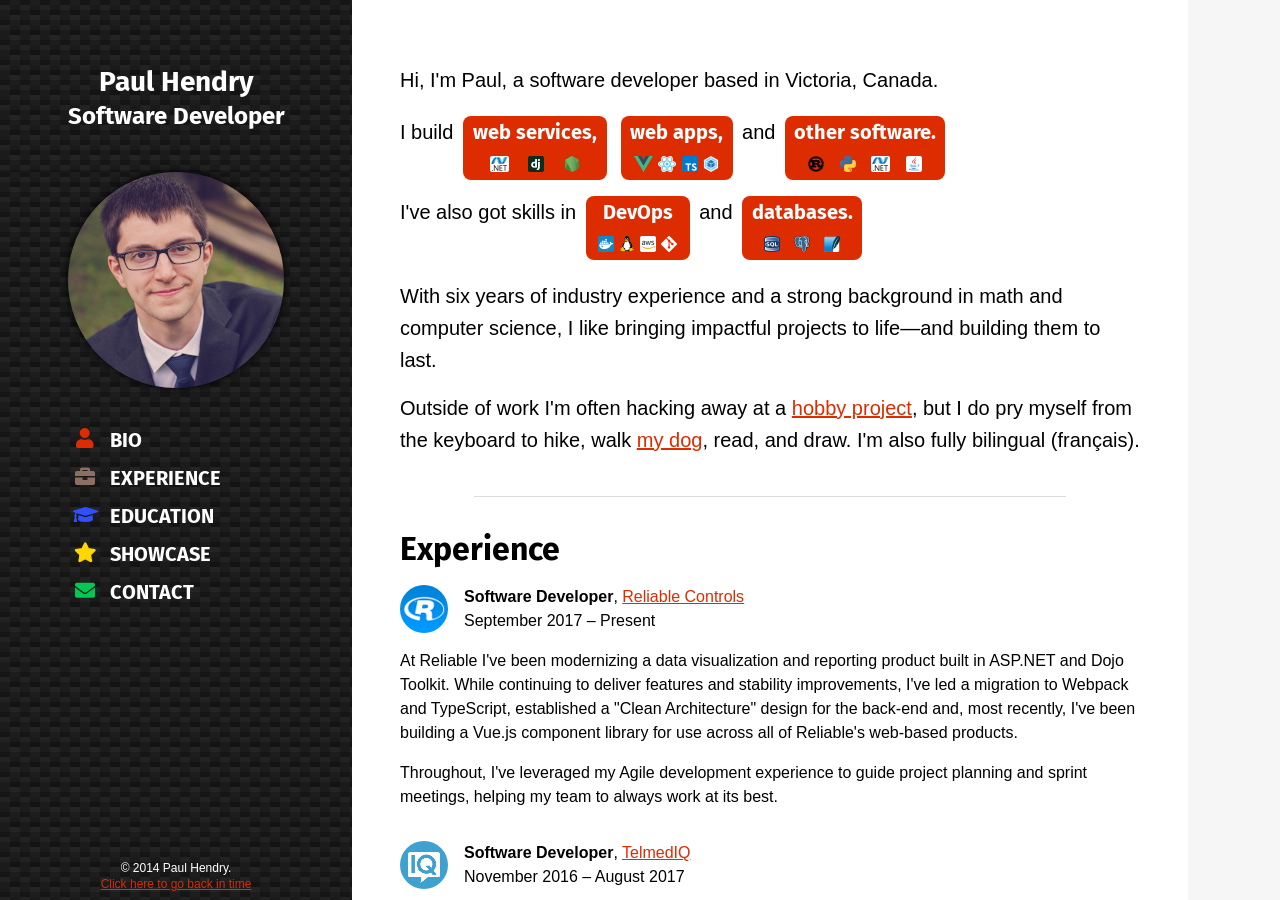
==== commit 94673315: "Add favicon" ====
--- a/index.html
+++ b/index.html
@@ -10,6 +10,9 @@
     <link rel="stylesheet" href="css/style.css">
     <!-- It would be nice to use rel="preload" here, but Firefox does not currently support it -->
     <link rel="stylesheet" href="css/retro.css">
+    <link rel="icon" type="image/png" href="img/favicon_16x16.png" sizes="16x16">
+    <link rel="icon" type="image/png" href="img/favicon_32x32.png" sizes="32x32">
+    <link rel="icon" type="image/png" href="img/favicon_96x96.png" sizes="96x96">
     <script>
       function goRetro() {
         document.body.className = "retro";
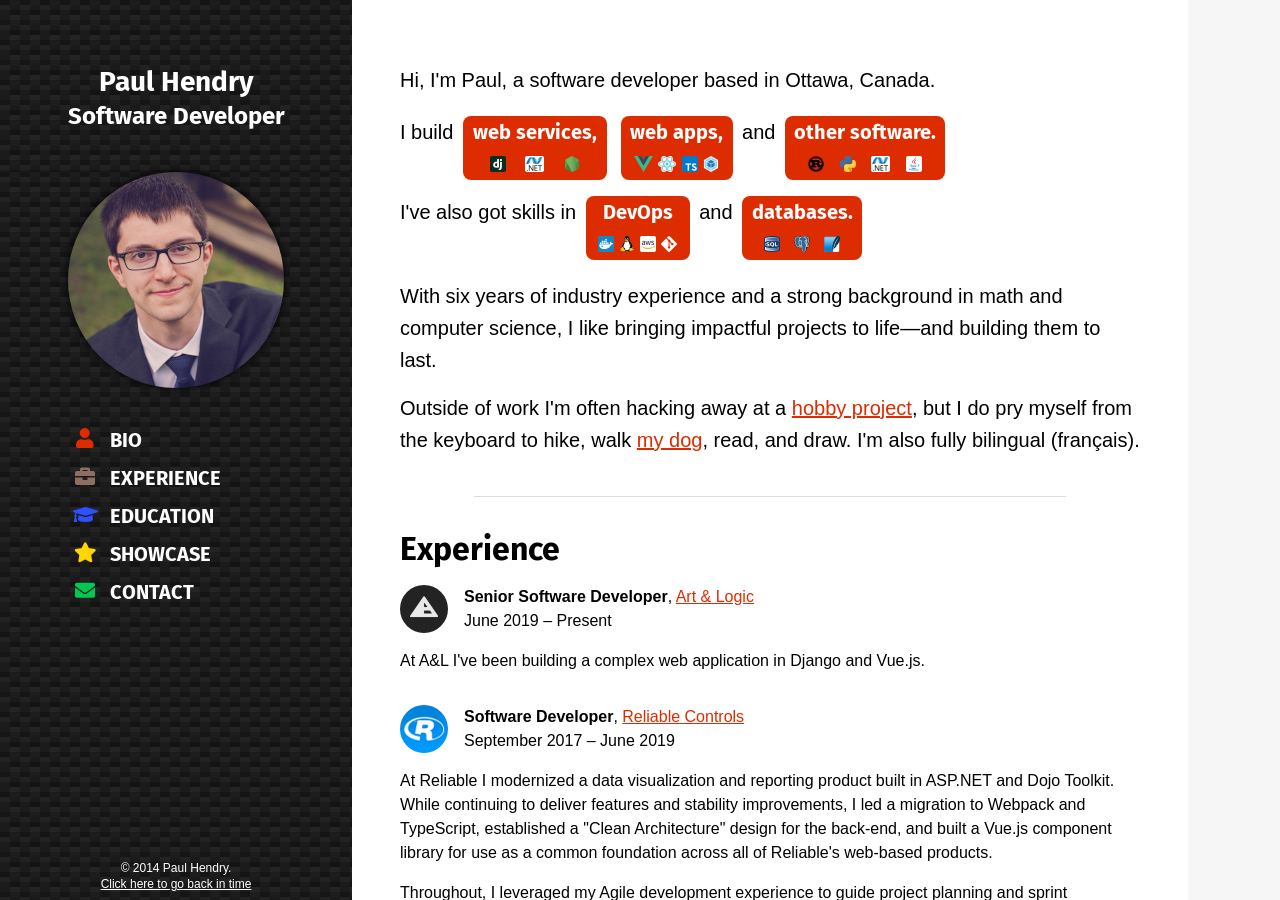
==== commit eeb8eb12: "Update location and work experience" ====
--- a/index.html
+++ b/index.html
@@ -1,18 +1,39 @@
 <!DOCTYPE html>
 <html lang="en">
   <head>
-    <meta charset="UTF-8">
-    <meta name="viewport" content="width=device-width, initial-scale=1">
+    <meta charset="UTF-8" />
+    <meta name="viewport" content="width=device-width, initial-scale=1" />
     <title>Paul Hendry, Software Developer</title>
-    <meta name="author" content="Paul Hendry &lt;&#112;&#097;&#117;&#108;&#064;&#112;&#115;&#104;&#101;&#110;&#100;&#114;&#121;&#046;&#099;&#111;&#109;&gt;">
-    <meta name="description" content="CV and portfolio for Paul Hendry, Victoria-based software developer">
-    <meta name="keywords" content="hendry,portfolio,software,programming">
-    <link rel="stylesheet" href="css/style.css">
+    <meta
+      name="author"
+      content="Paul Hendry &lt;&#112;&#097;&#117;&#108;&#064;&#112;&#115;&#104;&#101;&#110;&#100;&#114;&#121;&#046;&#099;&#111;&#109;&gt;"
+    />
+    <meta
+      name="description"
+      content="CV and portfolio for Paul Hendry, Ottawa-based software developer"
+    />
+    <meta name="keywords" content="hendry,portfolio,software,programming" />
+    <link rel="stylesheet" href="css/style.css" />
     <!-- It would be nice to use rel="preload" here, but Firefox does not currently support it -->
-    <link rel="stylesheet" href="css/retro.css">
-    <link rel="icon" type="image/png" href="img/favicon_16x16.png" sizes="16x16">
-    <link rel="icon" type="image/png" href="img/favicon_32x32.png" sizes="32x32">
-    <link rel="icon" type="image/png" href="img/favicon_96x96.png" sizes="96x96">
+    <link rel="stylesheet" href="css/retro.css" />
+    <link
+      rel="icon"
+      type="image/png"
+      href="img/favicon_16x16.png"
+      sizes="16x16"
+    />
+    <link
+      rel="icon"
+      type="image/png"
+      href="img/favicon_32x32.png"
+      sizes="32x32"
+    />
+    <link
+      rel="icon"
+      type="image/png"
+      href="img/favicon_96x96.png"
+      sizes="96x96"
+    />
     <script>
       function goRetro() {
         document.body.className = "retro";
@@ -24,7 +45,7 @@
       <h1 class="title__heading">Paul Hendry</h1>
     </header>
     <aside class="sidebar">
-      <img class="sidebar__photo" alt="Headshot photo" src="img/portrait.jpg"/>
+      <img class="sidebar__photo" alt="Headshot photo" src="img/portrait.jpg" />
       <nav class="sidebar__nav nav">
         <ul>
           <li class="nav__item nav__item_about">
@@ -48,53 +69,59 @@
     <main class="main">
       <section id="about" class="main__section section_about">
         <p>
-          Hi, I'm Paul, a software developer based in Victoria, Canada.
+          Hi, I'm Paul, a software developer based in Ottawa, Canada.
         </p>
         <div class="about__skill-line">
           <span>I build</span>
           <span class="about__skill about__skill_webservices">
             <div>web services,</div>
-            <img alt="ASP.NET logo" src="img/skills/DotNet.png">
-            <img alt="Django logo" src="img/skills/Django.png">
-            <img alt="Node.js logo" src="img/skills/Node.png">
+            <img alt="Django logo" src="img/skills/Django.png" />
+            <img alt="ASP.NET logo" src="img/skills/DotNet.png" />
+            <img alt="Node.js logo" src="img/skills/Node.png" />
           </span>
           <span class="about__skill about__skill_webapps">
             <div>web apps,</div>
-            <img alt="Vue.js logo" src="img/skills/Vue.png">
-            <img alt="React.js logo" src="img/skills/React.png">
-            <img alt="TypeScript logo" src="img/skills/TypeScript.png">
-            <img alt="Webpack logo" src="img/skills/Webpack.png">
-          </span> and
+            <img alt="Vue.js logo" src="img/skills/Vue.png" />
+            <img alt="React.js logo" src="img/skills/React.png" />
+            <img alt="TypeScript logo" src="img/skills/TypeScript.png" />
+            <img alt="Webpack logo" src="img/skills/Webpack.png" />
+          </span>
+          and
           <span class="about__skill about__skill_software">
             <div>other software.</div>
-            <img alt="Rust logo" src="img/skills/Rust.png">
-            <img alt="Python logo" src="img/skills/Python.png">
-            <img alt="ASP.NET logo" src="img/skills/DotNet.png">
-            <img alt="Java logo" src="img/skills/Java.png">
+            <img alt="Rust logo" src="img/skills/Rust.png" />
+            <img alt="Python logo" src="img/skills/Python.png" />
+            <img alt="ASP.NET logo" src="img/skills/DotNet.png" />
+            <img alt="Java logo" src="img/skills/Java.png" />
           </span>
         </div>
         <div class="about-skill-line">
           <span>I've also got skills in</span>
           <span class="about__skill about__skill_devops">
             <div>DevOps</div>
-            <img alt="Docker logo" src="img/skills/Docker.png">
-            <img alt="Tux logo" src="img/skills/Linux.png">
-            <img alt="AWS logo" src="img/skills/AWS.png">
-            <img alt="Git logo" src="img/skills/Git_inverted.png">
+            <img alt="Docker logo" src="img/skills/Docker.png" />
+            <img alt="Tux logo" src="img/skills/Linux.png" />
+            <img alt="AWS logo" src="img/skills/AWS.png" />
+            <img alt="Git logo" src="img/skills/Git_inverted.png" />
           </span>
           and
           <span class="about__skill about__skill_databases">
             <div>databases.</div>
-            <img alt="SQL logo" src="img/skills/SQL.png">
-            <img alt="Postgres logo" src="img/skills/Postgres.png">
-            <img alt="SQLite logo" src="img/skills/SQLite.png">
+            <img alt="SQL logo" src="img/skills/SQL.png" />
+            <img alt="Postgres logo" src="img/skills/Postgres.png" />
+            <img alt="SQLite logo" src="img/skills/SQLite.png" />
           </span>
         </div>
         <p>
-          With six years of industry experience and a strong background in math and computer science, I like bringing impactful projects to life—and building them to last.
+          With six years of industry experience and a strong background in math
+          and computer science, I like bringing impactful projects to life—and
+          building them to last.
         </p>
         <p>
-          Outside of work I'm often hacking away at a <a href="#showcase">hobby project</a>, but I do pry myself from the keyboard to hike, walk <a href="img/arlo.jpg">my dog</a>, read, and draw. I'm also fully bilingual (français).
+          Outside of work I'm often hacking away at a
+          <a href="#showcase">hobby project</a>, but I do pry myself from the
+          keyboard to hike, walk <a href="img/arlo.jpg">my dog</a>, read, and
+          draw. I'm also fully bilingual (français).
         </p>
       </section>
       <section id="experience" class="main__section">
@@ -102,23 +129,41 @@
           Experience
         </h2>
         <ul>
+          <li class="employment-item employment-item_al">
+            <div class="employment-item__title">
+              <strong>Senior Software Developer</strong>,
+              <a href="https://www.artandlogic.com">Art & Logic</a>
+            </div>
+            <div class="employment-item__period">June 2019 – Present</div>
+            <div class="employment-item__details">
+              <p>
+                At A&L I've been building a complex web application in Django
+                and Vue.js.
+              </p>
+            </div>
+          </li>
           <li class="employment-item employment-item_reliable">
             <div class="employment-item__title">
               <strong>Software Developer</strong>,
               <a href="https://www.reliablecontrols.com">Reliable Controls</a>
             </div>
-            <div class="employment-item__period">September 2017 – Present</div>
-            <div class="employment-item__details">
-              <p>
-                At Reliable I've been modernizing a data visualization and reporting product built
-                in ASP.NET and Dojo Toolkit. While continuing to deliver features and stability improvements, I've
-                led a migration to Webpack and TypeScript, established a "Clean Architecture" design for the back-end
-                and, most recently, I've been building a Vue.js component library for use across all of Reliable's
+            <div class="employment-item__period">
+              September 2017 – June 2019
+            </div>
+            <div class="employment-item__details">
+              <p>
+                At Reliable I modernized a data visualization and reporting
+                product built in ASP.NET and Dojo Toolkit. While continuing to
+                deliver features and stability improvements, I led a migration
+                to Webpack and TypeScript, established a "Clean Architecture"
+                design for the back-end, and built a Vue.js component library
+                for use as a common foundation across all of Reliable's
                 web-based products.
               </p>
               <p>
-                Throughout, I've leveraged my Agile development experience to guide project planning and sprint
-                meetings, helping my team to always work at its best.
+                Throughout, I leveraged my Agile development experience to guide
+                project planning and sprint meetings, helping my team to always
+                work at its best.
               </p>
             </div>
           </li>
@@ -127,13 +172,16 @@
               <strong>Software Developer</strong>,
               <a href="https://www.telmediq.com">TelmedIQ</a>
             </div>
-            <div class="employment-item__period">November 2016 – August 2017</div>
-            <div class="employment-item__details">
-              <p>
-                I tackled the challenges of building a stable foundation out of the company's fast-moving
-                startup roots. In addition to Django and Angular development on the core product, I organized sprint
-                retrospectives and helped coach the team on Agile processes, which provided concrete data we were able
-                to use to improve.
+            <div class="employment-item__period">
+              November 2016 – August 2017
+            </div>
+            <div class="employment-item__details">
+              <p>
+                I tackled the challenges of building a stable foundation out of
+                the company's fast-moving startup roots. In addition to Django
+                and Angular development on the core product, I organized sprint
+                retrospectives and helped coach the team on Agile processes,
+                which provided concrete data we were able to use to improve.
               </p>
             </div>
           </li>
@@ -145,12 +193,14 @@
             <div class="employment-item__period">April 2016 – October 2016</div>
             <div class="employment-item__details">
               <p>
-                I built skills in front-end web development with React and Redux, and in back-end development
-                with Node. As part of a very small distributed team, I also tackled AWS DevOps, UI/UX design, and
-                product management as needed. I pushed hard to introduce code reviews and unit test coverage to the
-                team's lightweight processes, reducing the rate of defects. The highly-dynamic remote workplace and
-                unfamiliar tech stack challenged me to be adaptable and independent, and to focus on strong
-                communication.
+                I built skills in front-end web development with React and
+                Redux, and in back-end development with Node. As part of a very
+                small distributed team, I also tackled AWS DevOps, UI/UX design,
+                and product management as needed. I pushed hard to introduce
+                code reviews and unit test coverage to the team's lightweight
+                processes, reducing the rate of defects. The highly-dynamic
+                remote workplace and unfamiliar tech stack challenged me to be
+                adaptable and independent, and to focus on strong communication.
               </p>
             </div>
           </li>
@@ -162,14 +212,17 @@
             <div class="employment-item__period">May 2013 – March 2016</div>
             <div class="employment-item__details">
               <p>
-                Over my first two years at Magnet, I focused on developing their Internet Evidence Finder software in
-                C#, which on top of application development involved UI design, software architecture design, low-level
-                filesystem and database knowledge, and very thorough quality assurance. I spearheaded several large
-                features and architectural improvements.
-              </p>
-              <p>
-                Later on, I transitioned to a newly-formed "Internal Tools Developer" role, where I
-                worked independently on redesigning the core product's licensing system, in addition to collaborating
+                Over my first two years at Magnet, I focused on developing their
+                Internet Evidence Finder software in C#, which on top of
+                application development involved UI design, software
+                architecture design, low-level filesystem and database
+                knowledge, and very thorough quality assurance. I spearheaded
+                several large features and architectural improvements.
+              </p>
+              <p>
+                Later on, I transitioned to a newly-formed "Internal Tools
+                Developer" role, where I worked independently on redesigning the
+                core product's licensing system, in addition to collaborating
                 with a small team to build test automation tooling.
               </p>
             </div>
@@ -190,13 +243,25 @@
             <div class="employment-item__period">2009 – 2013</div>
             <div class="employment-item__details">
               <p>
-                My studies were focused on computer science, cryptography, pure mathematics, and psychology. I also did
-                two four-month research assistantships (one part-time and one full-time) where I implemented
-                <a href="http://sec.cs.ucl.ac.uk/ace_csr/seminars_calendar/seminar_details/?tx_ttnews%5Btt_news%5D=1388&cHash=98e7fee2c6df46673401a1b60d5e843a"
-                   target="_blank"
-                   rel="noopener">
-                privacy-preserving messaging software</a> and participated in the
-                <a href="https://crysp.uwaterloo.ca/" target="_blank" rel="noopener">CRYSP</a> research group.
+                My studies were focused on computer science, cryptography, pure
+                mathematics, and psychology. I also did two four-month research
+                assistantships (one part-time and one full-time) where I
+                implemented
+                <a
+                  href="http://sec.cs.ucl.ac.uk/ace_csr/seminars_calendar/seminar_details/?tx_ttnews%5Btt_news%5D=1388&cHash=98e7fee2c6df46673401a1b60d5e843a"
+                  target="_blank"
+                  rel="noopener"
+                >
+                  privacy-preserving messaging software</a
+                >
+                and participated in the
+                <a
+                  href="https://crysp.uwaterloo.ca/"
+                  target="_blank"
+                  rel="noopener"
+                  >CRYSP</a
+                >
+                research group.
               </p>
             </div>
           </li>
@@ -209,29 +274,45 @@
         <p>
           I love having a side project on the go; sometimes it's for learning,
           sometimes it's for a challenge, and sometimes it's just for
-          expression. Here's what I've been up to:
+          expression. Here's some of what I've been up to (check
+          <a href="https://github.com/pshendry/" target="_blank" rel="noopener"
+            >GitHub</a
+          >
+          for more):
         </p>
         <ul class="showcase__projects">
           <li class="project">
-            <img class="project__thumbnail" alt="Screenshot of &quot;Medical Unit Converter&quot;" src="img/projects/medicalunitconverter.png"/>
+            <img
+              class="project__thumbnail"
+              alt='Screenshot of "Medical Unit Converter"'
+              src="img/projects/medicalunitconverter.png"
+            />
             <h3 class="project__title">
               Medical Unit Converter
             </h3>
             <div class="project__description">
-              A web+mobile tool for doctors, nurses, and students to convert
-              lab results and common medical units. Built with PhoneGap,
-              Vue.js and Framework7.
-            </div>
-            <ul class="project__links">
-              <li>
-                <a href="https://play.google.com/store/apps/details?id=com.indeliblesoftware.muc" target="_blank" rel="noopener">
+              A web+mobile tool for doctors, nurses, and students to convert lab
+              results and common medical units. Built with PhoneGap, Vue.js and
+              Framework7.
+            </div>
+            <ul class="project__links">
+              <li>
+                <a
+                  href="https://play.google.com/store/apps/details?id=com.indeliblesoftware.muc"
+                  target="_blank"
+                  rel="noopener"
+                >
                   Android App
                 </a>
               </li>
             </ul>
           </li>
           <li class="project">
-            <img class="project__thumbnail" alt="Screenshot of &quot;ijj.li Tools&quot;" src="img/projects/tools.png"/>
+            <img
+              class="project__thumbnail"
+              alt='Screenshot of "ijj.li Tools"'
+              src="img/projects/tools.png"
+            />
             <h3 class="project__title">
               ijj.li Tools
             </h3>
@@ -245,31 +326,47 @@
                 </a>
               </li>
               <li>
-                <a href="https://github.com/pshendry/tools.ijj.li" target="_blank" rel="noopener">
+                <a
+                  href="https://github.com/pshendry/tools.ijj.li"
+                  target="_blank"
+                  rel="noopener"
+                >
                   GitHub
                 </a>
               </li>
             </ul>
           </li>
           <li class="project">
-            <img class="project__thumbnail" alt="Screenshot of this CV website" src="img/projects/cv.png"/>
+            <img
+              class="project__thumbnail"
+              alt="Screenshot of this CV website"
+              src="img/projects/cv.png"
+            />
             <h3 class="project__title">
               cv.ijj.li
             </h3>
             <div class="project__description">
-              This CV is hand-crafted artisanal HTML/CSS, 99.9% JavaScript-free and made with
-              careful consideration of responsiveness and scaling.
-            </div>
-            <ul class="project__links">
-              <li>
-                <a href="https://github.com/pshendry/cv.ijj.li" target="_blank" rel="noopener">
+              This CV is hand-crafted artisanal HTML/CSS, 99.9% JavaScript-free
+              and made with careful consideration of responsiveness and scaling.
+            </div>
+            <ul class="project__links">
+              <li>
+                <a
+                  href="https://github.com/pshendry/cv.ijj.li"
+                  target="_blank"
+                  rel="noopener"
+                >
                   GitHub
                 </a>
               </li>
             </ul>
           </li>
           <li class="project">
-            <img class="project__thumbnail" alt="Screenshot of &quot;Peasants vs Sires&quot;" src="img/projects/peasants_vs_sires.png"/>
+            <img
+              class="project__thumbnail"
+              alt='Screenshot of "Peasants vs Sires"'
+              src="img/projects/peasants_vs_sires.png"
+            />
             <h3 class="project__title">
               Peasants vs Sires
             </h3>
@@ -278,40 +375,65 @@
             </div>
             <ul class="project__links">
               <li>
-                <a href="http://pshendry.github.io/peasants-vs-sires/" target="_blank" rel="noopener">
+                <a
+                  href="http://pshendry.github.io/peasants-vs-sires/"
+                  target="_blank"
+                  rel="noopener"
+                >
                   Play
                 </a>
               </li>
               <li>
-                <a href="http://github.com/pshendry/peasants-vs-sires" target="_blank" rel="noopener">
+                <a
+                  href="http://github.com/pshendry/peasants-vs-sires"
+                  target="_blank"
+                  rel="noopener"
+                >
                   GitHub
                 </a>
               </li>
             </ul>
           </li>
           <li class="project">
-            <img class="project__thumbnail" alt="Screenshot of &quot;DevQuest&quot;" src="img/projects/dev_quest.png"/>
+            <img
+              class="project__thumbnail"
+              alt='Screenshot of "DevQuest"'
+              src="img/projects/dev_quest.png"
+            />
             <h3 class="project__title">
               DevQuest
             </h3>
             <div class="project__description">
-              Artwork and coding for a hackathon game at Magnet Forensics in January 2015.
-            </div>
-            <ul class="project__links">
-              <li>
-                <a href="http://pshendry.github.io/DevQuest/" target="_blank" rel="noopener">
+              Artwork and coding for a hackathon game at Magnet Forensics in
+              January 2015.
+            </div>
+            <ul class="project__links">
+              <li>
+                <a
+                  href="http://pshendry.github.io/DevQuest/"
+                  target="_blank"
+                  rel="noopener"
+                >
                   Play
                 </a>
               </li>
               <li>
-                <a href="http://github.com/pshendry/DevQuest" target="_blank" rel="noopener">
+                <a
+                  href="http://github.com/pshendry/DevQuest"
+                  target="_blank"
+                  rel="noopener"
+                >
                   GitHub
                 </a>
               </li>
             </ul>
           </li>
           <li class="project">
-            <img class="project__thumbnail" alt="Screenshot of &quot;nurep&quot;" src="img/projects/nurep.png"/>
+            <img
+              class="project__thumbnail"
+              alt='Screenshot of "nurep"'
+              src="img/projects/nurep.png"
+            />
             <h3 class="project__title">
               nurep
             </h3>
@@ -320,7 +442,11 @@
             </div>
             <ul class="project__links">
               <li>
-                <a href="http://github.com/pshendry/nurep" target="_blank" rel="noopener">
+                <a
+                  href="http://github.com/pshendry/nurep"
+                  target="_blank"
+                  rel="noopener"
+                >
                   GitHub
                 </a>
               </li>
@@ -333,9 +459,16 @@
           Contact
         </h2>
         <p>
-          Let's get in touch! I'm available by email
-          (<a href="mailto:&#112;&#097;&#117;&#108;&#064;&#112;&#115;&#104;&#101;&#110;&#100;&#114;&#121;&#046;&#099;&#111;&#109;">&#112;&#097;&#117;&#108;&#064;&#112;&#115;&#104;&#101;&#110;&#100;&#114;&#121;&#046;&#099;&#111;&#109;</a>) and
-            <a href="https://www.linkedin.com/in/pshendry" target="_blank" rel="noopener">LinkedIn</a>.
+          Let's get in touch! I'm available by email (<a
+            href="mailto:&#112;&#097;&#117;&#108;&#064;&#112;&#115;&#104;&#101;&#110;&#100;&#114;&#121;&#046;&#099;&#111;&#109;"
+            >&#112;&#097;&#117;&#108;&#064;&#112;&#115;&#104;&#101;&#110;&#100;&#114;&#121;&#046;&#099;&#111;&#109;</a
+          >) and
+          <a
+            href="https://www.linkedin.com/in/pshendry"
+            target="_blank"
+            rel="noopener"
+            >LinkedIn</a
+          >.
         </p>
       </section>
     </main>
--- a/css/style.css
+++ b/css/style.css
@@ -6,19 +6,87 @@
  */
 
 /* Reset */
-html, body, div, span, applet, object, iframe,
-h1, h2, h3, h4, h5, h6, p, blockquote, pre,
-a, abbr, acronym, address, big, cite, code,
-del, dfn, em, img, ins, kbd, q, s, samp,
-small, strike, strong, sub, sup, tt, var,
-b, u, i, center,
-dl, dt, dd, ol, ul, li,
-fieldset, form, label, legend,
-table, caption, tbody, tfoot, thead, tr, th, td,
-article, aside, canvas, details, embed,
-figure, figcaption, footer, header, hgroup,
-menu, nav, output, ruby, section, summary,
-time, mark, audio, video {
+html,
+body,
+div,
+span,
+applet,
+object,
+iframe,
+h1,
+h2,
+h3,
+h4,
+h5,
+h6,
+p,
+blockquote,
+pre,
+a,
+abbr,
+acronym,
+address,
+big,
+cite,
+code,
+del,
+dfn,
+em,
+img,
+ins,
+kbd,
+q,
+s,
+samp,
+small,
+strike,
+strong,
+sub,
+sup,
+tt,
+var,
+b,
+u,
+i,
+center,
+dl,
+dt,
+dd,
+ol,
+ul,
+li,
+fieldset,
+form,
+label,
+legend,
+table,
+caption,
+tbody,
+tfoot,
+thead,
+tr,
+th,
+td,
+article,
+aside,
+canvas,
+details,
+embed,
+figure,
+figcaption,
+footer,
+header,
+hgroup,
+menu,
+nav,
+output,
+ruby,
+section,
+summary,
+time,
+mark,
+audio,
+video {
   margin: 0;
   padding: 0;
   border: 0;
@@ -26,22 +94,35 @@
   font: inherit;
   vertical-align: baseline;
 }
-article, aside, details, figcaption, figure,
-footer, header, hgroup, menu, nav, section {
+article,
+aside,
+details,
+figcaption,
+figure,
+footer,
+header,
+hgroup,
+menu,
+nav,
+section {
   display: block;
 }
 body {
   line-height: 1;
 }
-ol, ul {
+ol,
+ul {
   list-style: none;
 }
-blockquote, q {
+blockquote,
+q {
   quotes: none;
 }
-blockquote:before, blockquote:after,
-q:before, q:after {
-  content: '';
+blockquote:before,
+blockquote:after,
+q:before,
+q:after {
+  content: "";
   content: none;
 }
 table {
@@ -51,7 +132,9 @@
 html {
   box-sizing: border-box;
 }
-*, *:before, *:after {
+*,
+*:before,
+*:after {
   box-sizing: inherit;
 }
 
@@ -61,15 +144,18 @@
   font-style: normal;
   font-weight: 700;
   font-display: swap;
-  src: local("Fira Sans Bold"), local("FiraSans-Bold"), url("../fonts/FiraSansBold.woff2") format("woff2");
-  unicode-range: U+0000-00FF, U+0131, U+0152-0153, U+02BB-02BC, U+02C6, U+02DA, U+02DC, U+2000-206F, U+2074, U+20AC, U+2122, U+2191, U+2193, U+2212, U+2215, U+FEFF, U+FFFD;
+  src: local("Fira Sans Bold"), local("FiraSans-Bold"),
+    url("../fonts/FiraSansBold.woff2") format("woff2");
+  unicode-range: U+0000-00FF, U+0131, U+0152-0153, U+02BB-02BC, U+02C6, U+02DA,
+    U+02DC, U+2000-206F, U+2074, U+20AC, U+2122, U+2191, U+2193, U+2212, U+2215,
+    U+FEFF, U+FFFD;
 }
 @font-face {
   font-family: "Icons";
   font-style: normal;
   font-weight: normal;
   font-display: block;
-  src: url('../fonts/Icons.woff2') format("woff2");
+  src: url("../fonts/Icons.woff2") format("woff2");
 }
 
 /* Define new default styles for elements */
@@ -119,10 +205,11 @@
 .cv {
   min-width: 22rem;
   display: grid;
-  grid: "title nav" 4rem
-        "main main" 1fr
-        "footer footer" auto
-        / max-content minmax(0, 1fr);
+  grid:
+    "title nav" 4rem
+    "main main" 1fr
+    "footer footer" auto
+    / max-content minmax(0, 1fr);
   background-color: #f6f6f6;
 }
 .cv .title {
@@ -139,10 +226,11 @@
 }
 @media screen and (min-width: 54rem) {
   .cv {
-    grid: "title main" auto
-          "nav main" 1fr
-          "footer main" auto
-          / 18rem 1fr;
+    grid:
+      "title main" auto
+      "nav main" 1fr
+      "footer main" auto
+      / 18rem 1fr;
   }
 }
 @media screen and (min-width: 74rem) {
@@ -160,13 +248,21 @@
   /* Pattern by Atle Mo and Sébastien Grosjean
    * https://leaverou.github.io/css3patterns/#carbon */
   background: linear-gradient(27deg, #151515 5px, transparent 5px) 0 5px,
-              linear-gradient(207deg, #151515 5px, transparent 5px) 10px 0px,
-              linear-gradient(27deg, #222 5px, transparent 5px) 0px 10px,
-              linear-gradient(207deg, #222 5px, transparent 5px) 10px 5px,
-              linear-gradient(90deg, #1b1b1b 10px, transparent 10px),
-              linear-gradient(#1d1d1d 25%, #1a1a1a 25%, #1a1a1a 50%, transparent 50%, transparent 75%, #242424 75%, #242424);
-              background-color: #131313;
-              background-size: 20px 20px;
+    linear-gradient(207deg, #151515 5px, transparent 5px) 10px 0px,
+    linear-gradient(27deg, #222 5px, transparent 5px) 0px 10px,
+    linear-gradient(207deg, #222 5px, transparent 5px) 10px 5px,
+    linear-gradient(90deg, #1b1b1b 10px, transparent 10px),
+    linear-gradient(
+      #1d1d1d 25%,
+      #1a1a1a 25%,
+      #1a1a1a 50%,
+      transparent 50%,
+      transparent 75%,
+      #242424 75%,
+      #242424
+    );
+  background-color: #131313;
+  background-size: 20px 20px;
 }
 .cv .title,
 .cv .sidebar {
@@ -174,7 +270,7 @@
 }
 .cv .title .title__heading {
   margin: 0 0 0 4rem;
-  padding: .75rem .5rem;
+  padding: 0.75rem 0.5rem;
   font-size: 1.25rem;
   line-height: 1.5rem;
   text-align: center;
@@ -182,7 +278,7 @@
 .cv .title .title__heading::after {
   display: block;
   content: "Software Developer";
-  font-size: .75rem;
+  font-size: 0.75rem;
   line-height: 1rem;
 }
 .cv .sidebar {
@@ -190,8 +286,8 @@
 }
 .cv .sidebar .sidebar__photo {
   position: absolute;
-  top: .5rem;
-  left: .5rem;
+  top: 0.5rem;
+  left: 0.5rem;
   display: block;
   width: 3rem;
   height: 3rem;
@@ -207,7 +303,7 @@
   color: #fff;
 }
 .cv .sidebar__nav .nav__item a:hover {
-  background-color: rgba(255, 255, 255, .25);
+  background-color: rgba(255, 255, 255, 0.25);
 }
 .cv .nav ul {
   display: flex;
@@ -219,12 +315,12 @@
 .cv .nav .nav__item a {
   display: block;
   height: 100%;
-  padding-left: calc(50% - .5rem);
+  padding-left: calc(50% - 0.5rem);
   line-height: 4rem;
   text-align: center;
   text-decoration: none;
   text-transform: uppercase;
-  transition: background-color .1s;
+  transition: background-color 0.1s;
   color: transparent;
 }
 .cv .nav .nav__item a::before {
@@ -252,10 +348,14 @@
   color: #00c853;
 }
 .cv .footer {
-  font-size: .75rem;
+  font-size: 0.75rem;
   line-height: 1rem;
   text-align: center;
-  padding: .5rem 0;
+  padding: 0.5rem 0;
+}
+.cv .footer .footer__surprise {
+  color: #fff;
+  text-decoration-color: #fff;
 }
 @media screen and (min-width: 40rem) {
   .cv .nav .nav__item {
@@ -292,10 +392,10 @@
     margin: auto;
     width: 13.5rem;
     height: 13.5rem;
-    box-shadow: 0 0 .5rem #000;
+    box-shadow: 0 0 0.5rem #000;
   }
   .cv .sidebar .sidebar__nav {
-    padding: 2rem 0 .5rem 0;
+    padding: 2rem 0 0.5rem 0;
   }
   .cv .sidebar .sidebar__nav,
   .cv .sidebar .sidebar__nav ul {
@@ -318,7 +418,7 @@
     font-family: "Icons";
     width: 2.625rem;
     text-align: center;
-    padding-right: .5rem;
+    padding-right: 0.5rem;
   }
   .cv .footer .footer__surprise {
     display: block;
@@ -371,13 +471,13 @@
   justify-content: space-evenly;
   color: #fff;
   background-color: #dd2c00;
-  border-radius: .5rem;
-  margin: .25rem;
-  padding: 0 .5rem .5rem .5rem;
+  border-radius: 0.5rem;
+  margin: 0.25rem;
+  padding: 0 0.5rem 0.5rem 0.5rem;
   font-family: "Fira Sans", sans-serif;
 }
 .cv .section_about .about__skill * {
-  transition: opacity .2s ease;
+  transition: opacity 0.2s ease;
 }
 .cv .section_about .about__skill:hover * {
   opacity: 0;
@@ -385,14 +485,14 @@
 .cv .section_about .about__skill::after {
   position: absolute;
   content: "";
-  padding: .5rem;
+  padding: 0.5rem;
   font-size: 1rem;
   line-height: 1.25rem;
   text-align: center;
   top: 50%;
   transform: translateY(-50%);
   opacity: 0;
-  transition: opacity .2s ease;
+  transition: opacity 0.2s ease;
 }
 .cv .section_about .about__skill:hover::after {
   opacity: 1;
@@ -400,7 +500,7 @@
 .cv .section_about .about__skill > div {
   flex: 0 0 100%;
   font-size: 1.25rem;
-  margin-bottom: .5rem;
+  margin-bottom: 0.5rem;
   text-align: center;
 }
 .cv .section_about .about__skill > img {
@@ -444,10 +544,11 @@
 /* Experience/Education sections */
 .cv .employment-item {
   display: grid;
-  grid: "logo title" auto
-        "logo period" auto
-        "details details" auto
-        / auto 1fr;
+  grid:
+    "logo title" auto
+    "logo period" auto
+    "details details" auto
+    / auto 1fr;
 }
 .cv .employment-item:not(:first-child) {
   margin-top: 1rem;
@@ -462,6 +563,9 @@
   height: 3rem;
   margin-right: 1rem;
 }
+.cv .employment-item_al::before {
+  background-image: url("../img/companies/art_and_logic.png");
+}
 .cv .employment-item_reliable::before {
   background-image: url("../img/companies/reliable_controls.png");
 }
@@ -478,13 +582,13 @@
   background-image: url("../img/companies/university_of_waterloo.png");
 }
 .cv .employment-item__title {
-  grid-area: title
+  grid-area: title;
 }
 .cv .employment-item__period {
-  grid-area: period
+  grid-area: period;
 }
 .cv .employment-item__details {
-  grid-area: details
+  grid-area: details;
 }
 
 /* Showcase section */
@@ -499,8 +603,8 @@
   flex-direction: column;
   max-width: calc(22.5rem + 2px);
   border: 1px solid #ddd;
-  border-radius: .25rem;
-  box-shadow: 0 0 .25rem #ddd;
+  border-radius: 0.25rem;
+  box-shadow: 0 0 0.25rem #ddd;
 }
 .cv .project > * {
   margin: 1rem;
@@ -509,9 +613,9 @@
   width: 100%;
   height: auto;
   border-bottom: 1px solid #ddd;
-  border-top-left-radius: calc(.25rem - 1px);
-  border-top-right-radius: calc(.25rem - 1px);
-  margin: 0 0 .1875rem 0;
+  border-top-left-radius: calc(0.25rem - 1px);
+  border-top-right-radius: calc(0.25rem - 1px);
+  margin: 0 0 0.1875rem 0;
 }
 .cv .project .project__title {
   font-family: "Fira Sans", sans-serif;
@@ -525,17 +629,17 @@
   display: inline-block;
 }
 .cv .project .project__links li:not(:last-child) {
-  margin-right: .5rem;
+  margin-right: 0.5rem;
 }
 .cv .project .project__links a {
   display: block;
-  padding: .5rem 1rem;
+  padding: 0.5rem 1rem;
   font-family: "Fira Sans", sans-serif;
   background-color: #dd2c00;
   color: #fff;
-  border-radius: .5rem;
+  border-radius: 0.5rem;
   text-decoration: none;
-  transition: background-color .1s;
+  transition: background-color 0.1s;
 }
 .cv .project .project__links a:hover {
   background-color: #ff6434;
